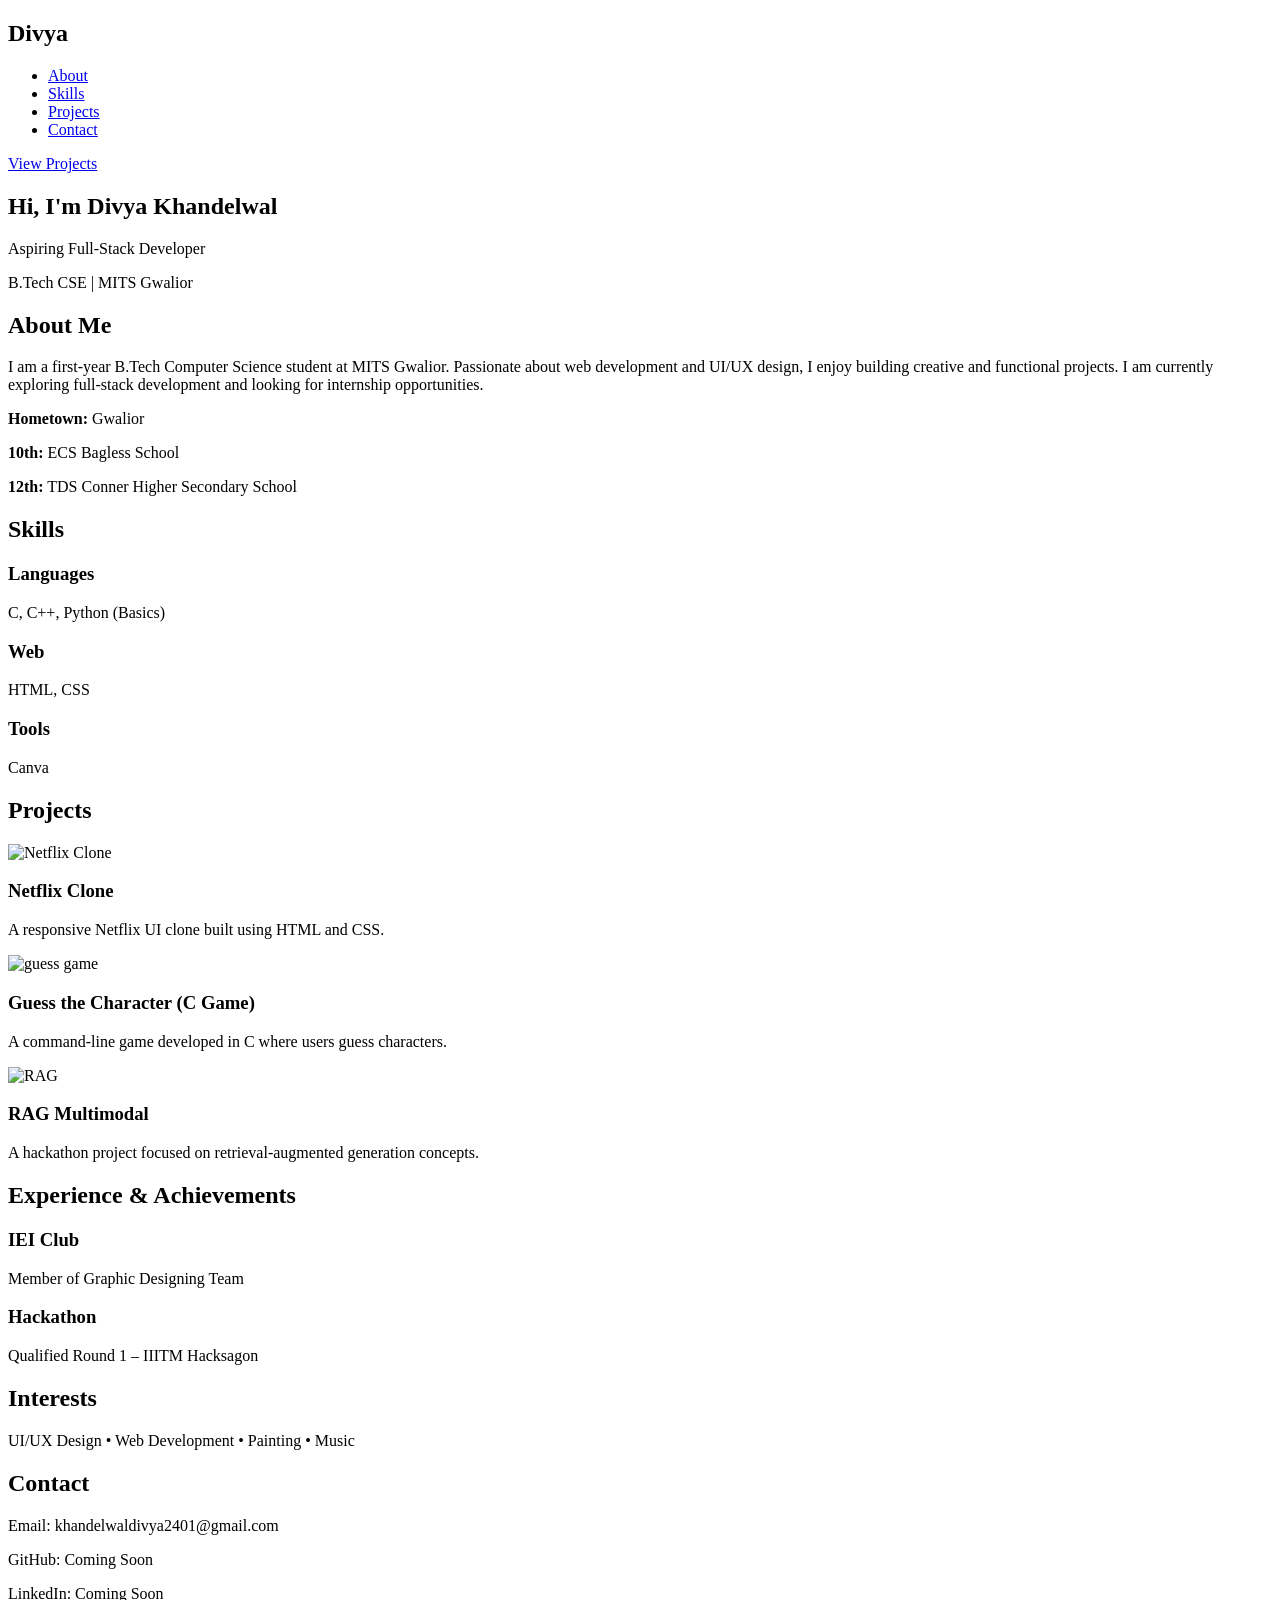
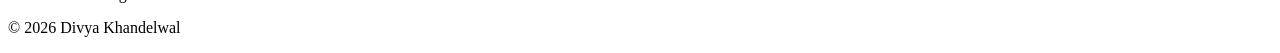
==== index.html @ 91f09efe "name change" ====
<!DOCTYPE html>
<html lang="en">
<head>
    <meta charset="UTF-8">
    <meta name="viewport" content="width=device-width, initial-scale=1.0">
    <title>Divya Khandelwal | Portfolio</title>
    <link rel="stylesheet" href="../css/PORTFOLIO.css">
</head>
<body>

<!-- NAVBAR -->
<header>
    <nav>
        <h2 class="logo">Divya</h2>
        <ul>
            <li><a href="#about">About</a></li>
            <li><a href="#skills">Skills</a></li>
            <li><a href="#projects">Projects</a></li>
            <li><a href="#contact">Contact</a></li>
        </ul>
    </nav>
</header>

<!-- HERO SECTION -->
<section class="hero">
    <a href="#projects" class="btn">View Projects</a>
    <h1>Hi, I'm <span>Divya Khandelwal</span></h1>
    <p>Aspiring Full-Stack Developer</p>
    <p class="sub-text">B.Tech CSE | MITS Gwalior</p>
</section>

<!-- ABOUT -->
<section id="about" class="section">
    <h2>About Me</h2>
    <p>
        I am a first-year B.Tech Computer Science student at MITS Gwalior.
        Passionate about web development and UI/UX design, I enjoy building
        creative and functional projects. I am currently exploring full-stack
        development and looking for internship opportunities.
    </p>

    <div class="about-details">
        <p><strong>Hometown:</strong> Gwalior</p>
        <p><strong>10th:</strong> ECS Bagless School</p>
        <p><strong>12th:</strong> TDS Conner Higher Secondary School</p>
    </div>
</section>

<!-- SKILLS -->
<section id="skills" class="section">
    <h2>Skills</h2>
    <div class="cards">

        <div class="card">
            <h3>Languages</h3>
            <p>C, C++, Python (Basics)</p>
        </div>

        <div class="card">
            <h3>Web</h3>
            <p>HTML, CSS</p>
        </div>

        <div class="card">
            <h3>Tools</h3>
            <p>Canva</p>
        </div>

    </div>
</section>

<!-- PROJECTS -->
<section id="projects" class="section">
    <h2>Projects</h2>

    <div class="cards">

        <div class="card">
    <img src="netclone.png" alt="Netflix Clone">
    <h3>Netflix Clone</h3>
    <p>A responsive Netflix UI clone built using HTML and CSS.</p>
</div>

        <div class="card">
            <img src="netclone.png" alt="guess game">
            <h3>Guess the Character (C Game)</h3>
            <p>A command-line game developed in C where users guess characters.</p>
        </div>

        <div class="card">
            <img src="netclone.png" alt="RAG">
            <h3>RAG Multimodal</h3>
            <p>A hackathon project focused on retrieval-augmented generation concepts.</p>
        </div>

    </div>
</section>

<!-- EXPERIENCE -->
<section class="section">
    <h2>Experience & Achievements</h2>

    <div class="cards">

        <div class="card">
            <h3>IEI Club</h3>
            <p>Member of Graphic Designing Team</p>
        </div>

        <div class="card">
            <h3>Hackathon</h3>
            <p>Qualified Round 1 – IIITM Hacksagon</p>
        </div>

    </div>
</section>

<!-- INTERESTS -->
<section class="section">
    <h2>Interests</h2>
    <p>UI/UX Design • Web Development • Painting • Music</p>
</section>

<!-- CONTACT -->
<section id="contact" class="section">
    <h2>Contact</h2>
    <p>Email: khandelwaldivya2401@gmail.com</p>
    <p>GitHub: Coming Soon</p>
    <p>LinkedIn: Coming Soon</p>
</section>

<footer>
    <p>© 2026 Divya Khandelwal</p>
</footer>

</body>
</html>
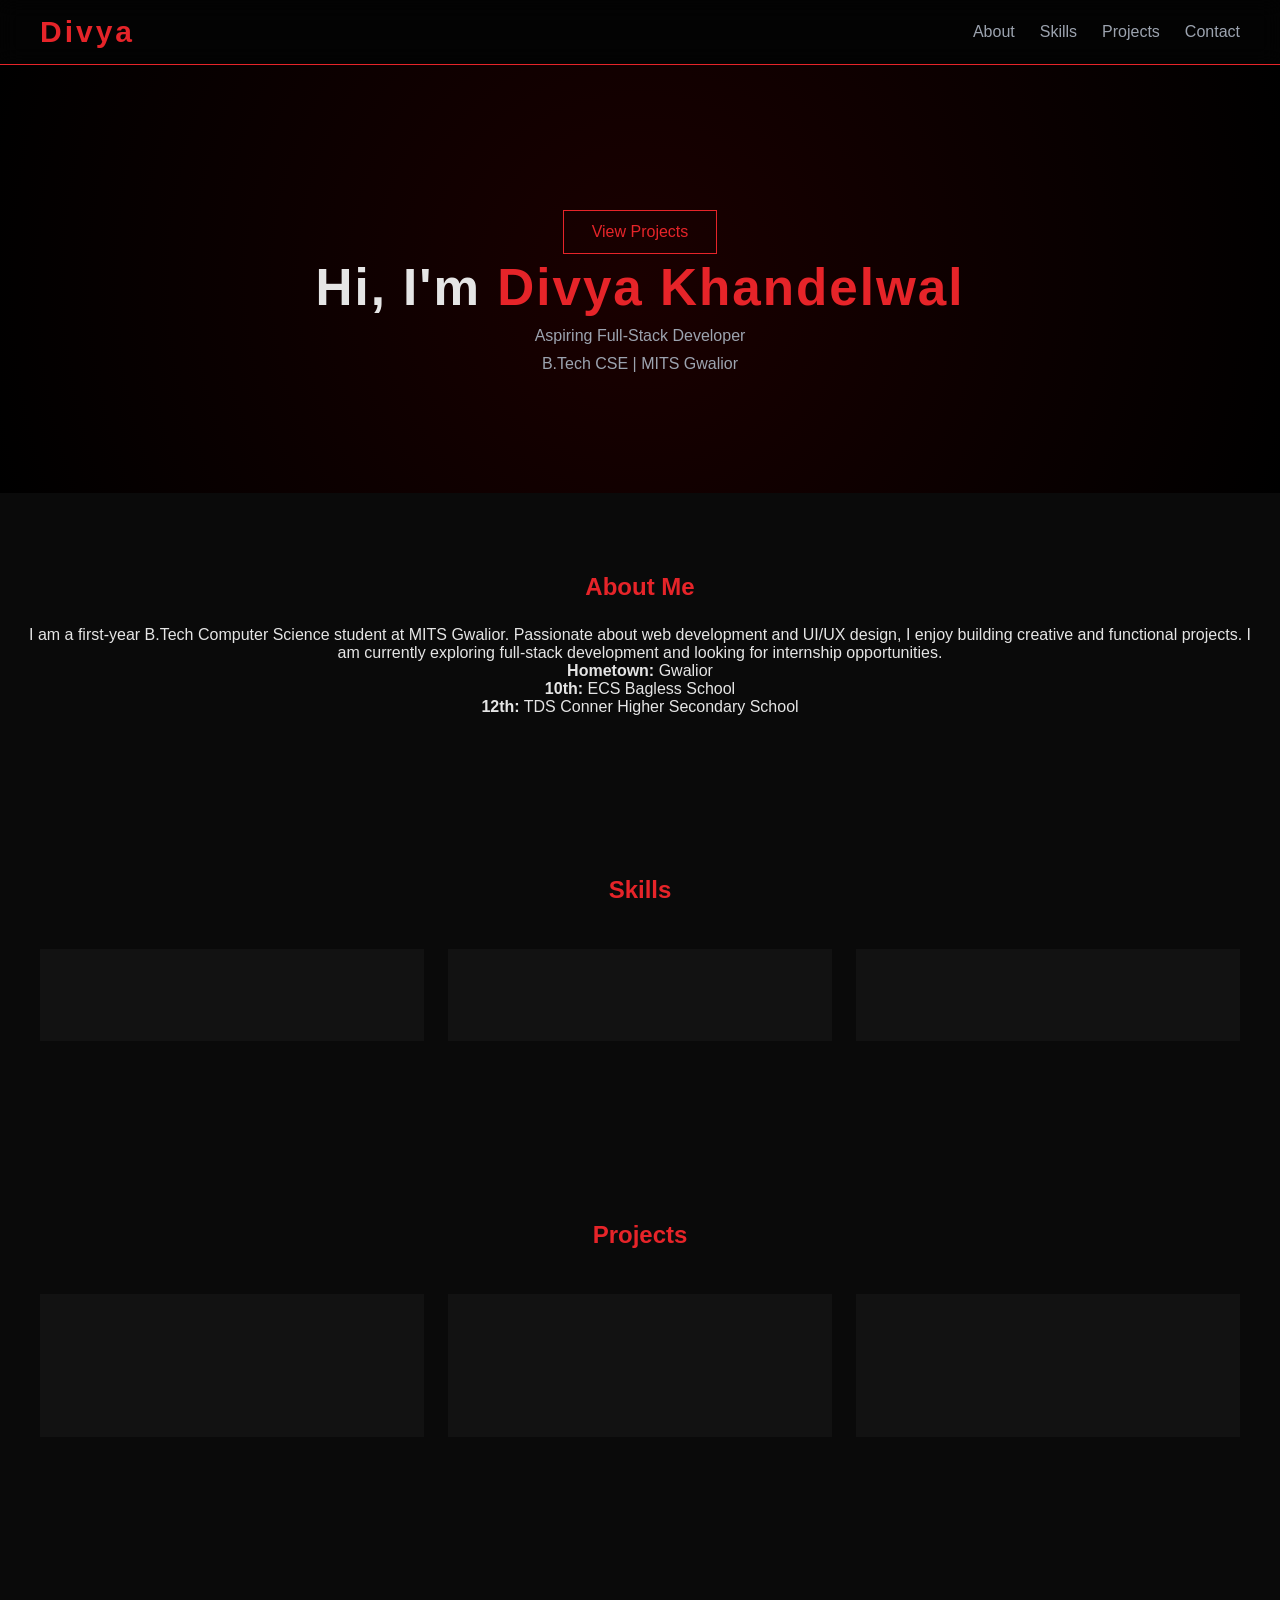
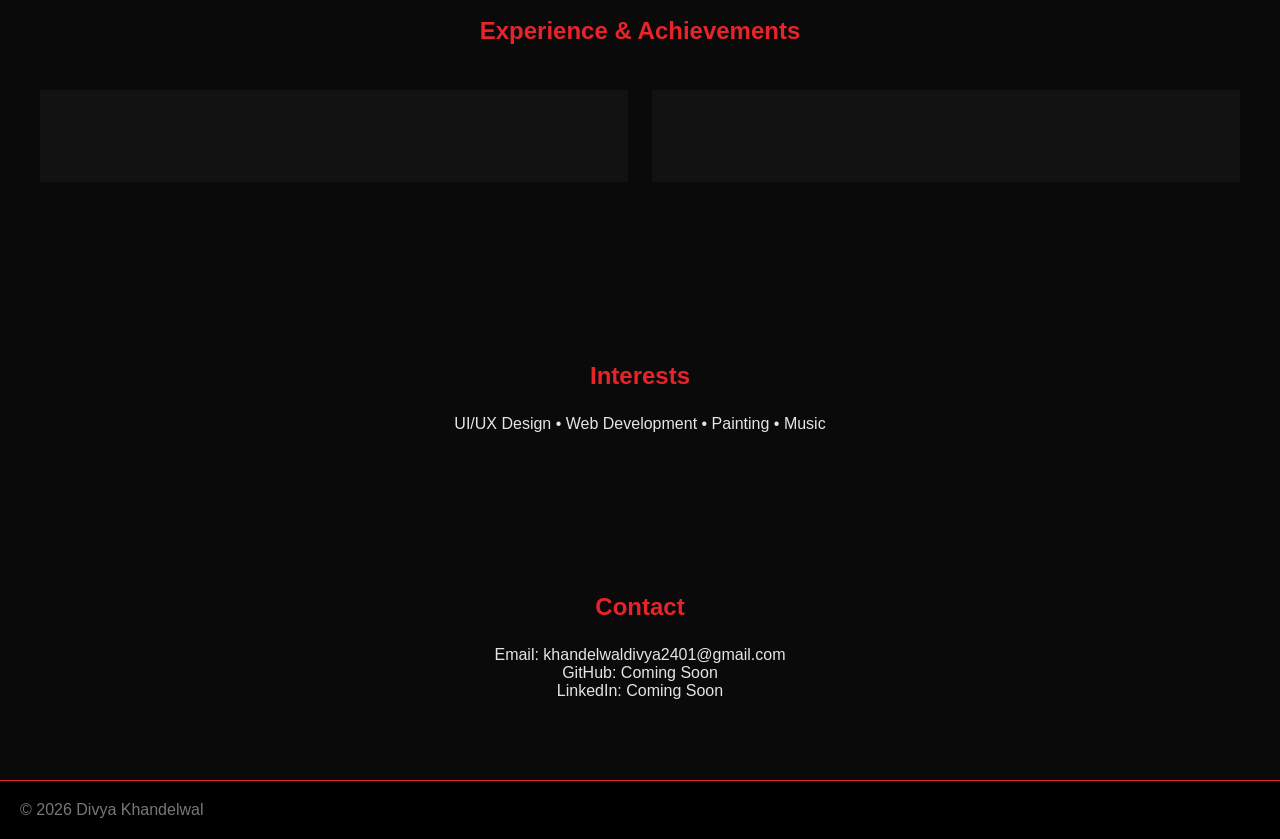
==== commit 13165e49: "refrence update" ====
--- a/index.html
+++ b/index.html
@@ -4,7 +4,7 @@
     <meta charset="UTF-8">
     <meta name="viewport" content="width=device-width, initial-scale=1.0">
     <title>Divya Khandelwal | Portfolio</title>
-    <link rel="stylesheet" href="../css/PORTFOLIO.css">
+    <link rel="stylesheet" href="./style.css">
 </head>
 <body>
 
@@ -134,4 +134,4 @@
 </footer>
 
 </body>
-</html>+</html>
--- a/style.css
+++ b/style.css
@@ -0,0 +1,237 @@
+/* FONTS */
+@import url('https://fonts.googleapis.com/css2?family=Bebas+Neue&family=Orbitron:wght@400;500&family=Roboto:wght@300;400;500&display=swap');
+
+:root {
+    --marvel-red: #e62429;
+    --dark-bg: #0a0a0a;
+    --card-bg: rgba(20, 20, 20, 0.85);
+    --text-light: #e5e5e5;
+    --text-dim: #9ca3af;
+}
+
+/* RESET */
+* {
+    margin: 0;
+    padding: 0;
+    box-sizing: border-box;
+}
+
+body {
+    background: var(--dark-bg);
+    color: var(--text-light);
+    font-family: 'Roboto', sans-serif;
+}
+
+/* NAVBAR (UPGRADED) */
+header {
+    position: sticky;
+    top: 0;
+    backdrop-filter: blur(10px);
+    background: rgba(0,0,0,0.7);
+    border-bottom: 1px solid var(--marvel-red);
+    z-index: 1000;
+    padding: 15px 40px;
+}
+
+.logo {
+    font-family: 'Bebas Neue', sans-serif;
+    color: var(--marvel-red);
+    font-size: 30px;
+    letter-spacing: 3px;
+}
+
+nav {
+    display: flex;
+    justify-content: space-between;
+    align-items: center;
+}
+
+nav ul {
+    display: flex;
+    gap: 25px;
+    list-style: none;
+}
+
+nav a {
+    text-decoration: none;
+    color: var(--text-dim);
+    position: relative;
+    transition: 0.3s;
+}
+
+/* NAV HOVER LINE */
+nav a::after {
+    content: "";
+    position: absolute;
+    width: 0%;
+    height: 2px;
+    bottom: -6px;
+    left: 0;
+    background: var(--marvel-red);
+    transition: 0.3s;
+}
+
+nav a:hover::after {
+    width: 100%;
+}
+
+nav a:hover {
+    color: white;
+}
+
+/* HERO */
+.hero {
+    text-align: center;
+    padding: 120px 20px;
+    background: radial-gradient(circle at center, #1a0000, #000);
+    animation: fadeIn 1.2s ease-in-out;
+}
+
+.hero h1 {
+    font-size: 3.2rem;
+    font-family: 'Bebas Neue', sans-serif;
+    letter-spacing: 2px;
+}
+
+.hero span {
+    color: var(--marvel-red);
+}
+
+.hero p {
+    color: var(--text-dim);
+    margin-top: 10px;
+}
+
+/* BUTTON (NEW) */
+.btn {
+    display: inline-block;
+    margin-top: 25px;
+    padding: 12px 28px;
+    border: 1px solid var(--marvel-red);
+    color: var(--marvel-red);
+    text-decoration: none;
+    transition: 0.3s;
+    position: relative;
+    overflow: hidden;
+}
+
+.btn:hover {
+    color: white;
+    background: var(--marvel-red);
+    box-shadow: 0 0 20px var(--marvel-red);
+}
+
+/* SECTIONS */
+.section {
+    padding: 80px 20px;
+    text-align: center;
+    opacity: 0;
+    transform: translateY(40px);
+    animation: reveal 1s forwards;
+}
+
+.section h2 {
+    font-family: 'Orbitron', sans-serif;
+    color: var(--marvel-red);
+    margin-bottom: 25px;
+}
+
+/* CARDS (GLASS + HUD STYLE) */
+.cards {
+    display: grid;
+    grid-template-columns: repeat(auto-fit, minmax(260px, 1fr));
+    gap: 25px;
+    padding: 20px;
+}
+
+.card {
+    background: var(--card-bg);
+    border-radius: 12px;
+    padding: 20px;
+    border: 1px solid #222;
+    backdrop-filter: blur(8px);
+    transition: 0.4s;
+    position: relative;
+    overflow: hidden;
+}
+
+/* HUD BORDER GLOW */
+.card::before {
+    content: "";
+    position: absolute;
+    inset: 0;
+    border: 1px solid transparent;
+    background: linear-gradient(120deg, transparent, var(--marvel-red), transparent);
+    opacity: 0;
+    transition: 0.4s;
+}
+
+.card:hover::before {
+    opacity: 0.3;
+}
+
+.card:hover {
+    transform: translateY(-10px) scale(1.03);
+    border-color: var(--marvel-red);
+}
+
+/* PROJECT IMAGE SUPPORT */
+.card img {
+    width: 100%;
+    border-radius: 8px;
+    margin-bottom: 15px;
+    opacity: 0.85;
+    transition: 0.3s;
+}
+
+.card:hover img {
+    opacity: 1;
+    transform: scale(1.05);
+}
+
+/* TEXT */
+.card h3 {
+    color: white;
+}
+
+.card p {
+    color: var(--text-dim);
+    margin-top: 10px;
+}
+
+/* FOOTER */
+footer {
+    background: #000;
+    padding: 20px;
+    border-top: 1px solid var(--marvel-red);
+    color: #777;
+}
+
+/* ANIMATIONS */
+@keyframes fadeIn {
+    from {opacity: 0;}
+    to {opacity: 1;}
+}
+
+@keyframes reveal {
+    to {
+        opacity: 1;
+        transform: translateY(0);
+    }
+}
+
+/* SCROLL SMOOTH */
+html {
+    scroll-behavior: smooth;
+}
+
+/* RESPONSIVE */
+@media(max-width: 768px) {
+    nav ul {
+        display: none; /* ready for hamburger later */
+    }
+
+    .hero h1 {
+        font-size: 2.2rem;
+    }
+}
